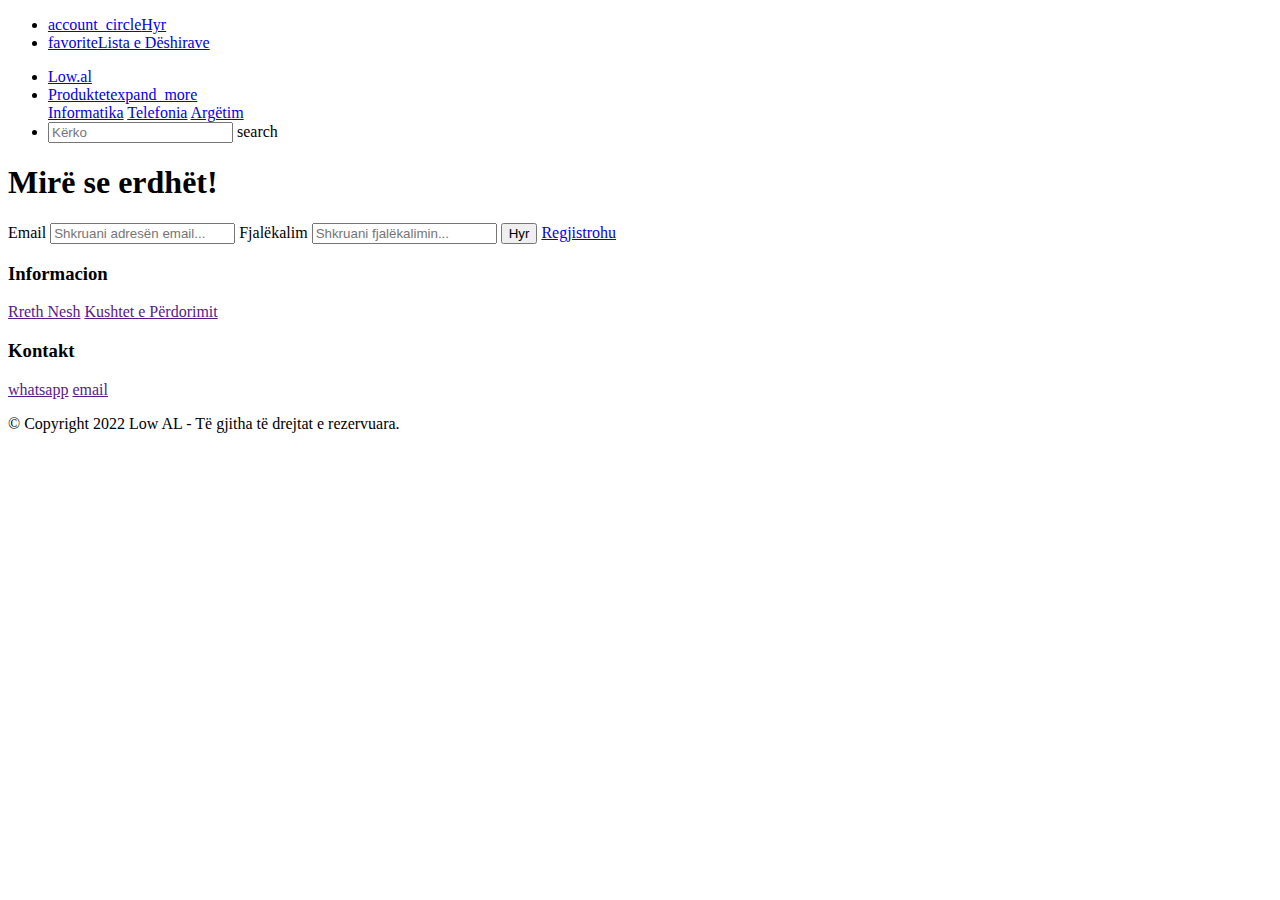
==== login.html @ c4c720e3 "Add files via upload" ====
<!doctype html>
<html lang="en-US">

<head>
    <meta charset="UTF-8">
    <meta name="viewport" content="width=device-width, initial-scale=1.0">

    <title>Login</title>

    <!-- Custom CSS files -->
    <link rel="stylesheet" type="text/css" href="assets/css/shared/style.css">
    <link rel="stylesheet" type="text/css" href="assets/css/shared/header.css">
    <link rel="stylesheet" type="text/css" href="assets/css/shared/footer.css">

    <link rel="stylesheet" type="text/css" href="assets/css/login/login.css">
</head>

<body>
    <!-- Header -->
    <header>
        <!-- Access -->
        <ul class="access-grid access-grid-template">
            <li><a href="#"><span class="material-icons">account_circle</span>Hyr</a></li>
            <li><a href="#"><span class="material-icons">favorite</span>Lista e Dëshirave</a></li>
        </ul>

        <!-- Primary Navigation -->
        <nav>
            <ul class="nav-grid nav-grid-template">
                <li id="brand"><a href="index.html">Low.al</a></li>
                <li>
                    <div class="dropdown">
                        <a href="#">Produktet<span class="material-icons">expand_more</span></a>
                        <div class="dropdown-content">
                            <a href="#">Informatika</a>
                            <a href="#">Telefonia</a>
                            <a href="#">Argëtim</a>
                        </div>
                    </div>
                </li>
                <li id="search">
                    <form>
                        <input id="searchInput" type="text" placeholder="Kërko">
                        <span id="searchIcon" class="material-icons">search</span>
                    </form>
                </li>
            </ul>
        </nav>
    </header>
    <!-- Header End -->

    <!-- Main -->
    <main>
        <form class="loginForm">
            <h1>Mirë se erdhët!</h1>
            <label for="email">Email</label>
            <input id="email" type="email" placeholder="Shkruani adresën email...">
            <label for="password">Fjalëkalim</label>
            <input id="password" type="password" placeholder="Shkruani fjalëkalimin...">
            <input type="submit" value="Hyr">
            <a href="register.html">Regjistrohu</a>
        </form>
    </main>
    <!-- Main End -->

    <!-- Footer -->
    <footer>
        <div id="information">
            <h3>Informacion</h3>
            <a href="">Rreth Nesh</a>
            <a href="">Kushtet e Përdorimit</a>
        </div>
        <div id="contact">
            <h3>Kontakt</h3>
            <div id="contactIcons">
                <a href=""><span id="whatsapp" class="material-icons">whatsapp</span></a>
                <a href=""><span id="email" class="material-icons-outlined">email</span></a>
            </div>
        </div>
        <div id="copyright">
            <p>&copy; Copyright 2022 Low AL - Të gjitha të drejtat e rezervuara.</p>
        </div>
    </footer>
    <!-- Footer End -->
</body>

</html>
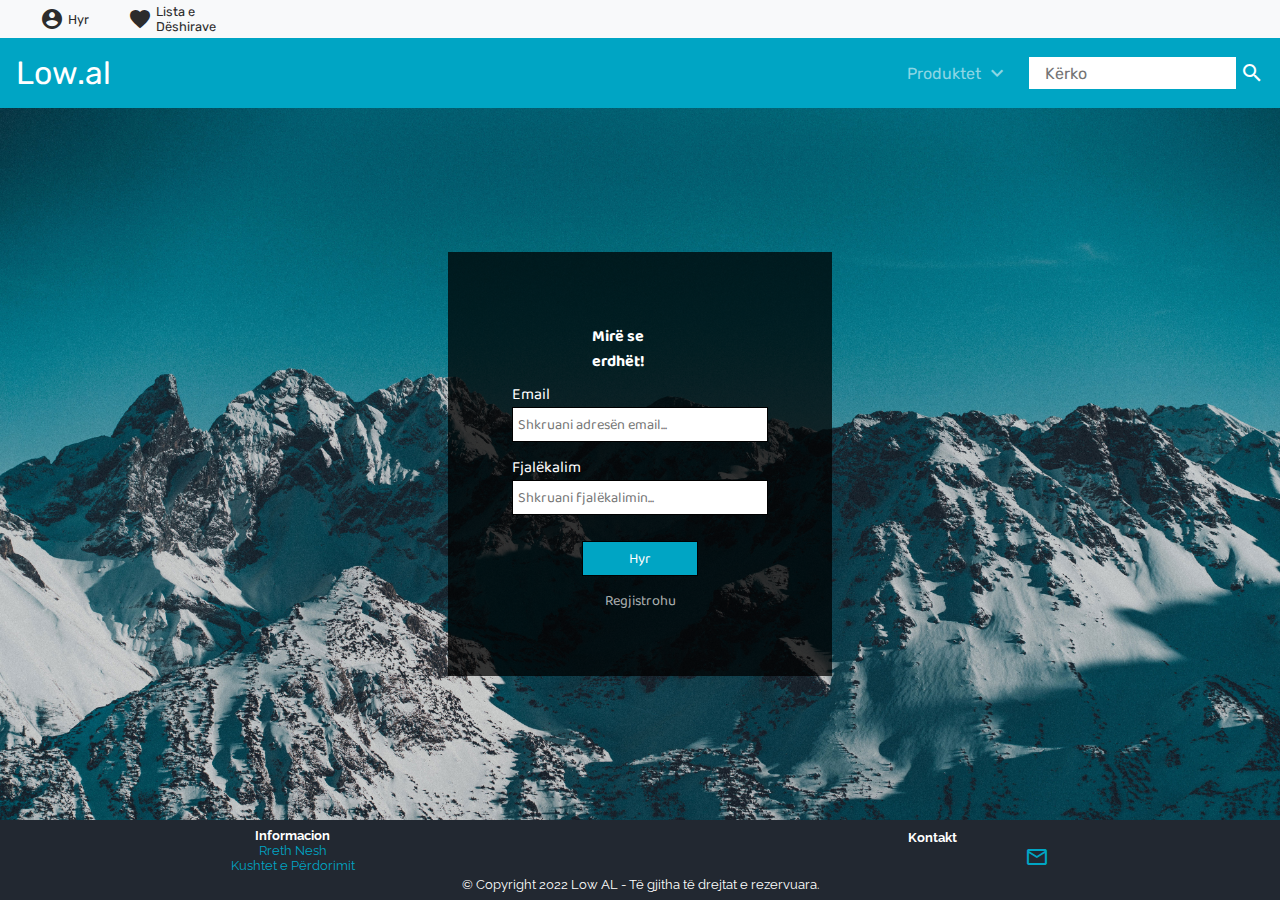
==== commit 3f17d641: "Added my project" ====
--- a/login.html
+++ b/login.html
@@ -1,87 +1,87 @@
-<!doctype html>
-<html lang="en-US">
-
-<head>
-    <meta charset="UTF-8">
-    <meta name="viewport" content="width=device-width, initial-scale=1.0">
-
-    <title>Login</title>
-
-    <!-- Custom CSS files -->
-    <link rel="stylesheet" type="text/css" href="assets/css/shared/style.css">
-    <link rel="stylesheet" type="text/css" href="assets/css/shared/header.css">
-    <link rel="stylesheet" type="text/css" href="assets/css/shared/footer.css">
-
-    <link rel="stylesheet" type="text/css" href="assets/css/login/login.css">
-</head>
-
-<body>
-    <!-- Header -->
-    <header>
-        <!-- Access -->
-        <ul class="access-grid access-grid-template">
-            <li><a href="#"><span class="material-icons">account_circle</span>Hyr</a></li>
-            <li><a href="#"><span class="material-icons">favorite</span>Lista e Dëshirave</a></li>
-        </ul>
-
-        <!-- Primary Navigation -->
-        <nav>
-            <ul class="nav-grid nav-grid-template">
-                <li id="brand"><a href="index.html">Low.al</a></li>
-                <li>
-                    <div class="dropdown">
-                        <a href="#">Produktet<span class="material-icons">expand_more</span></a>
-                        <div class="dropdown-content">
-                            <a href="#">Informatika</a>
-                            <a href="#">Telefonia</a>
-                            <a href="#">Argëtim</a>
-                        </div>
-                    </div>
-                </li>
-                <li id="search">
-                    <form>
-                        <input id="searchInput" type="text" placeholder="Kërko">
-                        <span id="searchIcon" class="material-icons">search</span>
-                    </form>
-                </li>
-            </ul>
-        </nav>
-    </header>
-    <!-- Header End -->
-
-    <!-- Main -->
-    <main>
-        <form class="loginForm">
-            <h1>Mirë se erdhët!</h1>
-            <label for="email">Email</label>
-            <input id="email" type="email" placeholder="Shkruani adresën email...">
-            <label for="password">Fjalëkalim</label>
-            <input id="password" type="password" placeholder="Shkruani fjalëkalimin...">
-            <input type="submit" value="Hyr">
-            <a href="register.html">Regjistrohu</a>
-        </form>
-    </main>
-    <!-- Main End -->
-
-    <!-- Footer -->
-    <footer>
-        <div id="information">
-            <h3>Informacion</h3>
-            <a href="">Rreth Nesh</a>
-            <a href="">Kushtet e Përdorimit</a>
-        </div>
-        <div id="contact">
-            <h3>Kontakt</h3>
-            <div id="contactIcons">
-                <a href=""><span id="whatsapp" class="material-icons">whatsapp</span></a>
-                <a href=""><span id="email" class="material-icons-outlined">email</span></a>
-            </div>
-        </div>
-        <div id="copyright">
-            <p>&copy; Copyright 2022 Low AL - Të gjitha të drejtat e rezervuara.</p>
-        </div>
-    </footer>
-    <!-- Footer End -->
-</body>
-
+<!doctype html>
+<html lang="en-US">
+
+<head>
+    <meta charset="UTF-8">
+    <meta name="viewport" content="width=device-width, initial-scale=1.0">
+
+    <title>Login</title>
+
+    <!-- Custom CSS files -->
+    <link rel="stylesheet" type="text/css" href="assets/css/shared/style.css">
+    <link rel="stylesheet" type="text/css" href="assets/css/shared/header.css">
+    <link rel="stylesheet" type="text/css" href="assets/css/shared/footer.css">
+
+    <link rel="stylesheet" type="text/css" href="assets/css/login/login.css">
+</head>
+
+<body>
+    <!-- Header -->
+    <header>
+        <!-- Access -->
+        <ul class="access-grid access-grid-template">
+            <li><a href="#"><span class="material-icons">account_circle</span>Hyr</a></li>
+            <li><a href="#"><span class="material-icons">favorite</span>Lista e Dëshirave</a></li>
+        </ul>
+
+        <!-- Primary Navigation -->
+        <nav>
+            <ul class="nav-grid nav-grid-template">
+                <li id="brand"><a href="index.html">Low.al</a></li>
+                <li>
+                    <div class="dropdown">
+                        <a href="#">Produktet<span class="material-icons">expand_more</span></a>
+                        <div class="dropdown-content">
+                            <a href="#">Informatika</a>
+                            <a href="#">Telefonia</a>
+                            <a href="#">Argëtim</a>
+                        </div>
+                    </div>
+                </li>
+                <li id="search">
+                    <form>
+                        <input id="searchInput" type="text" placeholder="Kërko">
+                        <span id="searchIcon" class="material-icons">search</span>
+                    </form>
+                </li>
+            </ul>
+        </nav>
+    </header>
+    <!-- Header End -->
+
+    <!-- Main -->
+    <main>
+        <form class="loginForm">
+            <h1>Mirë se erdhët!</h1>
+            <label for="email">Email</label>
+            <input id="email" type="email" placeholder="Shkruani adresën email...">
+            <label for="password">Fjalëkalim</label>
+            <input id="password" type="password" placeholder="Shkruani fjalëkalimin...">
+            <input type="submit" value="Hyr">
+            <a href="register.html">Regjistrohu</a>
+        </form>
+    </main>
+    <!-- Main End -->
+
+    <!-- Footer -->
+    <footer>
+        <div id="information">
+            <h3>Informacion</h3>
+            <a href="">Rreth Nesh</a>
+            <a href="">Kushtet e Përdorimit</a>
+        </div>
+        <div id="contact">
+            <h3>Kontakt</h3>
+            <div id="contactIcons">
+                <a href=""><span id="whatsapp" class="material-icons">whatsapp</span></a>
+                <a href=""><span id="email" class="material-icons-outlined">email</span></a>
+            </div>
+        </div>
+        <div id="copyright">
+            <p>&copy; Copyright 2022 Low AL - Të gjitha të drejtat e rezervuara.</p>
+        </div>
+    </footer>
+    <!-- Footer End -->
+</body>
+
 </html>--- a/assets/css/shared/style.css
+++ b/assets/css/shared/style.css
@@ -0,0 +1,119 @@
+/* Global */
+/* Apache License 2.0 https://raw.githubusercontent.com/google/material-design-icons/master/LICENSE */
+@import url("https://fonts.googleapis.com/icon?family=Material+Icons|Material+Icons+Outlined");
+
+/* https://google-webfonts-helper.herokuapp.com/fonts */
+/* SIL Open Font License, 1.1 http://scripts.sil.org/OFL*/
+/* raleway-regular - latin */
+@font-face {
+    font-family: 'Raleway';
+    font-style: normal;
+    font-weight: 400;
+    src: local(''),
+        url('../../fonts/raleway-v22-latin-regular.woff2') format('woff2'),
+        /* Chrome 26+, Opera 23+, Firefox 39+ */
+        url('../../fonts/raleway-v22-latin-regular.woff') format('woff');
+    /* Chrome 6+, Firefox 3.6+, IE 9+, Safari 5.1+ */
+}
+
+/* raleway-700 - latin */
+@font-face {
+    font-family: 'Raleway';
+    font-style: normal;
+    font-weight: 700;
+    src: local(''),
+        url('../../fonts/raleway-v22-latin-700.woff2') format('woff2'),
+        /* Chrome 26+, Opera 23+, Firefox 39+ */
+        url('../../fonts/raleway-v22-latin-700.woff') format('woff');
+    /* Chrome 6+, Firefox 3.6+, IE 9+, Safari 5.1+ */
+}
+
+/* rubik-regular - latin */
+@font-face {
+    font-family: 'Rubik';
+    font-style: normal;
+    font-weight: 400;
+    src: local(''),
+        url('../../fonts/rubik-v14-latin-regular.woff2') format('woff2'),
+        /* Chrome 26+, Opera 23+, Firefox 39+ */
+        url('../../fonts/rubik-v14-latin-regular.woff') format('woff');
+    /* Chrome 6+, Firefox 3.6+, IE 9+, Safari 5.1+ */
+}
+
+/* rubik-700 - latin */
+@font-face {
+    font-family: 'Rubik';
+    font-style: normal;
+    font-weight: 700;
+    src: local(''),
+        url('../../fonts/rubik-v14-latin-700.woff2') format('woff2'),
+        /* Chrome 26+, Opera 23+, Firefox 39+ */
+        url('../../fonts/rubik-v14-latin-700.woff') format('woff');
+    /* Chrome 6+, Firefox 3.6+, IE 9+, Safari 5.1+ */
+}
+
+/* baloo-thambi-2-regular - latin */
+@font-face {
+    font-family: 'Baloo Thambi 2';
+    font-style: normal;
+    font-weight: 400;
+    src: local(''),
+        url('../../fonts/baloo-thambi-2-v9-latin-regular.woff2') format('woff2'),
+        /* Chrome 26+, Opera 23+, Firefox 39+ */
+        url('../../fonts/baloo-thambi-2-v9-latin-regular.woff') format('woff');
+    /* Chrome 6+, Firefox 3.6+, IE 9+, Safari 5.1+ */
+}
+
+/* baloo-thambi-2-700 - latin */
+@font-face {
+    font-family: 'Baloo Thambi 2';
+    font-style: normal;
+    font-weight: 700;
+    src: local(''),
+        url('../../fonts/baloo-thambi-2-v9-latin-700.woff2') format('woff2'),
+        /* Chrome 26+, Opera 23+, Firefox 39+ */
+        url('../../fonts/baloo-thambi-2-v9-latin-700.woff') format('woff');
+    /* Chrome 6+, Firefox 3.6+, IE 9+, Safari 5.1+ */
+}
+
+/* CSS reset */
+* {
+    box-sizing: border-box;
+    margin: 0;
+    padding: 0;
+    border: 0;
+    font-size: 100%;
+    font-family: inherit;
+}
+
+body {
+    height: 100vh;
+    width: 100%;
+    display: grid;
+    grid-template-rows: min-content auto min-content;
+}
+
+header {
+    font-family: 'Rubik';
+}
+
+main {
+    font-family: 'Baloo Thambi 2';
+}
+
+footer {
+    font-family: 'Raleway';
+}
+
+hr {
+    border-top: 0.05rem solid #0000001a;
+}
+
+img {
+    width: 100%;
+}
+
+button {
+    outline: none;
+    background-color: transparent;
+}--- a/assets/css/shared/header.css
+++ b/assets/css/shared/header.css
@@ -0,0 +1,139 @@
+/* Access Navigation */
+.access-grid {
+    display: grid;
+    padding: 0.25rem 0 0.25rem 0;
+    background: #f8f9fa;
+}
+
+.access-grid-template {
+    grid-template: 1fr / 1fr 1fr;
+}
+
+.access-grid li {
+    display: grid;
+    place-items: center center;
+}
+
+.access-grid a {
+    text-decoration: none;
+    color: #2c2c2c;
+    display: grid;
+    grid-auto-flow: column;
+    column-gap: 0.25rem;
+    place-items: center center;
+    font-size: 0.80rem;
+}
+
+.access-grid a:hover {
+    color: #000000;
+}
+
+/* Desktop */
+@media only screen and (min-width: 576px) {
+    .access-grid-template {
+        grid-template: 1fr / 1fr 1fr 8fr;
+    }
+}
+
+/* Primary Navigation */
+.nav-grid {
+    list-style: none;
+    display: grid;
+    column-gap: 1rem;
+    padding: 1rem 0 1rem 0;
+    background: #00a5c4;
+}
+
+.nav-grid-template {
+    grid-template: 1fr 1fr 1fr / 1fr;
+}
+
+.nav-grid a {
+    text-decoration: none;
+}
+
+.nav-grid>li {
+    display: grid;
+    place-items: center center;
+}
+
+#brand a {
+    color: #ffffff;
+    font-size: 2rem;
+}
+
+#search>form {
+    display: grid;
+    grid-auto-flow: column;
+    column-gap: 0.25rem;
+    place-items: center center;
+}
+
+#searchInput {
+    height: 2rem;
+    padding-left: 1rem;
+}
+
+#searchIcon {
+    color: #ffffff;
+    cursor: pointer;
+}
+
+/* Dropdown */
+.dropdown>a {
+    display: grid;
+    grid-auto-flow: column;
+    column-gap: 0.25rem;
+    place-items: center center;
+    font-size: 1rem;
+    color: #8cd6e4;
+}
+
+.dropdown>a:hover {
+    color: #ffffff;
+}
+
+.dropdown-content {
+    display: none;
+    position: absolute;
+    background-color: #ffffff;
+    min-width: 10rem;
+    box-shadow: 0rem 1rem 1rem 0rem #00000033;
+}
+
+.dropdown-content a {
+    padding: 0.75rem 0.75rem;
+    color: #000000;
+}
+
+.dropdown-content a:hover {
+    background-color: #dddddd;
+}
+
+.dropdown:hover .dropdown-content {
+    display: grid;
+    z-index: 1;
+}
+
+/* Desktop */
+@media only screen and (min-width: 576px) {
+    .access-grid-template {
+        grid-template: 1fr / 1fr 1fr 8fr;
+    }
+
+    .nav-grid-template {
+        grid-template: 1fr / 8fr 1fr 1fr;
+    }
+
+    #brand {
+        display: grid;
+        place-items: center start;
+        padding-left: 1rem;
+    }
+
+    #search {
+        display: grid;
+        place-items: center end;
+        padding-right: 1rem;
+    }
+}--- a/assets/css/shared/footer.css
+++ b/assets/css/shared/footer.css
@@ -0,0 +1,55 @@
+footer {
+    display: grid;
+    row-gap: 0.25rem;
+    color: #ffffff;
+    font-size: 0.80rem;
+    background-color: #222831;
+    place-items: center center;
+    padding: 0.5rem 0;
+}
+
+footer>div {
+    display: grid;
+    place-items: center center;
+
+}
+
+footer a {
+    text-decoration: none;
+    color: #00a5c4;
+}
+
+footer a:hover {
+    text-decoration: underline;
+}
+
+#contactIcons {
+    display: grid;
+    grid-auto-flow: column;
+    column-gap: 1rem;
+}
+
+#whatsapp {
+    color: #25D366;
+}
+
+/* Desktop */
+@media only screen and (min-width: 576px) {
+    footer {
+        grid-template:
+            ". info . . contact ."
+            "cr cr cr cr cr cr"
+    }
+
+    #information {
+        grid-area: info;
+    }
+
+    #contact {
+        grid-area: contact;
+    }
+
+    #copyright {
+        grid-area: cr;
+    }
+}--- a/assets/css/login/login.css
+++ b/assets/css/login/login.css
@@ -0,0 +1,62 @@
+main {
+    /* Photo by Marcel Strauß on Unsplash https://unsplash.com/license*/
+    background-image: url("../../img/user/register.jpg");
+    background-size: cover;
+    display: grid;
+    place-items: center center;
+}
+
+.loginForm {
+    background-color: rgba(0, 0, 0, 0.75);
+    color: #ffffff;
+    margin: 0 10%;
+    padding: 5%;
+    display: grid;
+    align-items: center;
+}
+
+.loginForm>h1 {
+    justify-self: center;
+    padding: 0.5rem 5rem;
+}
+
+.loginForm>input {
+    border: 0.01rem solid #000000;
+    padding: 2% 2%;
+    font-size: 0.9rem;
+}
+
+.loginForm>input[type="email"] {
+    margin-bottom: 5%;
+}
+
+.loginForm>input[type="submit"] {
+    cursor: pointer;
+    background-color: #00a5c4;
+    color: #ffffff;
+    margin: 10% 27.5% 5% 27.5%;
+    transition: 0.5s;
+}
+
+.loginForm>input[type="submit"]:active {
+    transform: scale(0.98);
+    background-color: #ffca2c;
+}
+
+.loginForm>a {
+    font-size: 0.9rem;
+    text-decoration: none;
+    color: #ffffffb0;
+    text-align: center;
+}
+
+.loginForm>a:hover {
+    color: #ffffff;
+}
+
+/* Desktop */
+@media only screen and (min-width: 576px) {
+    .loginForm {
+        margin: 0 35%;
+    }
+}